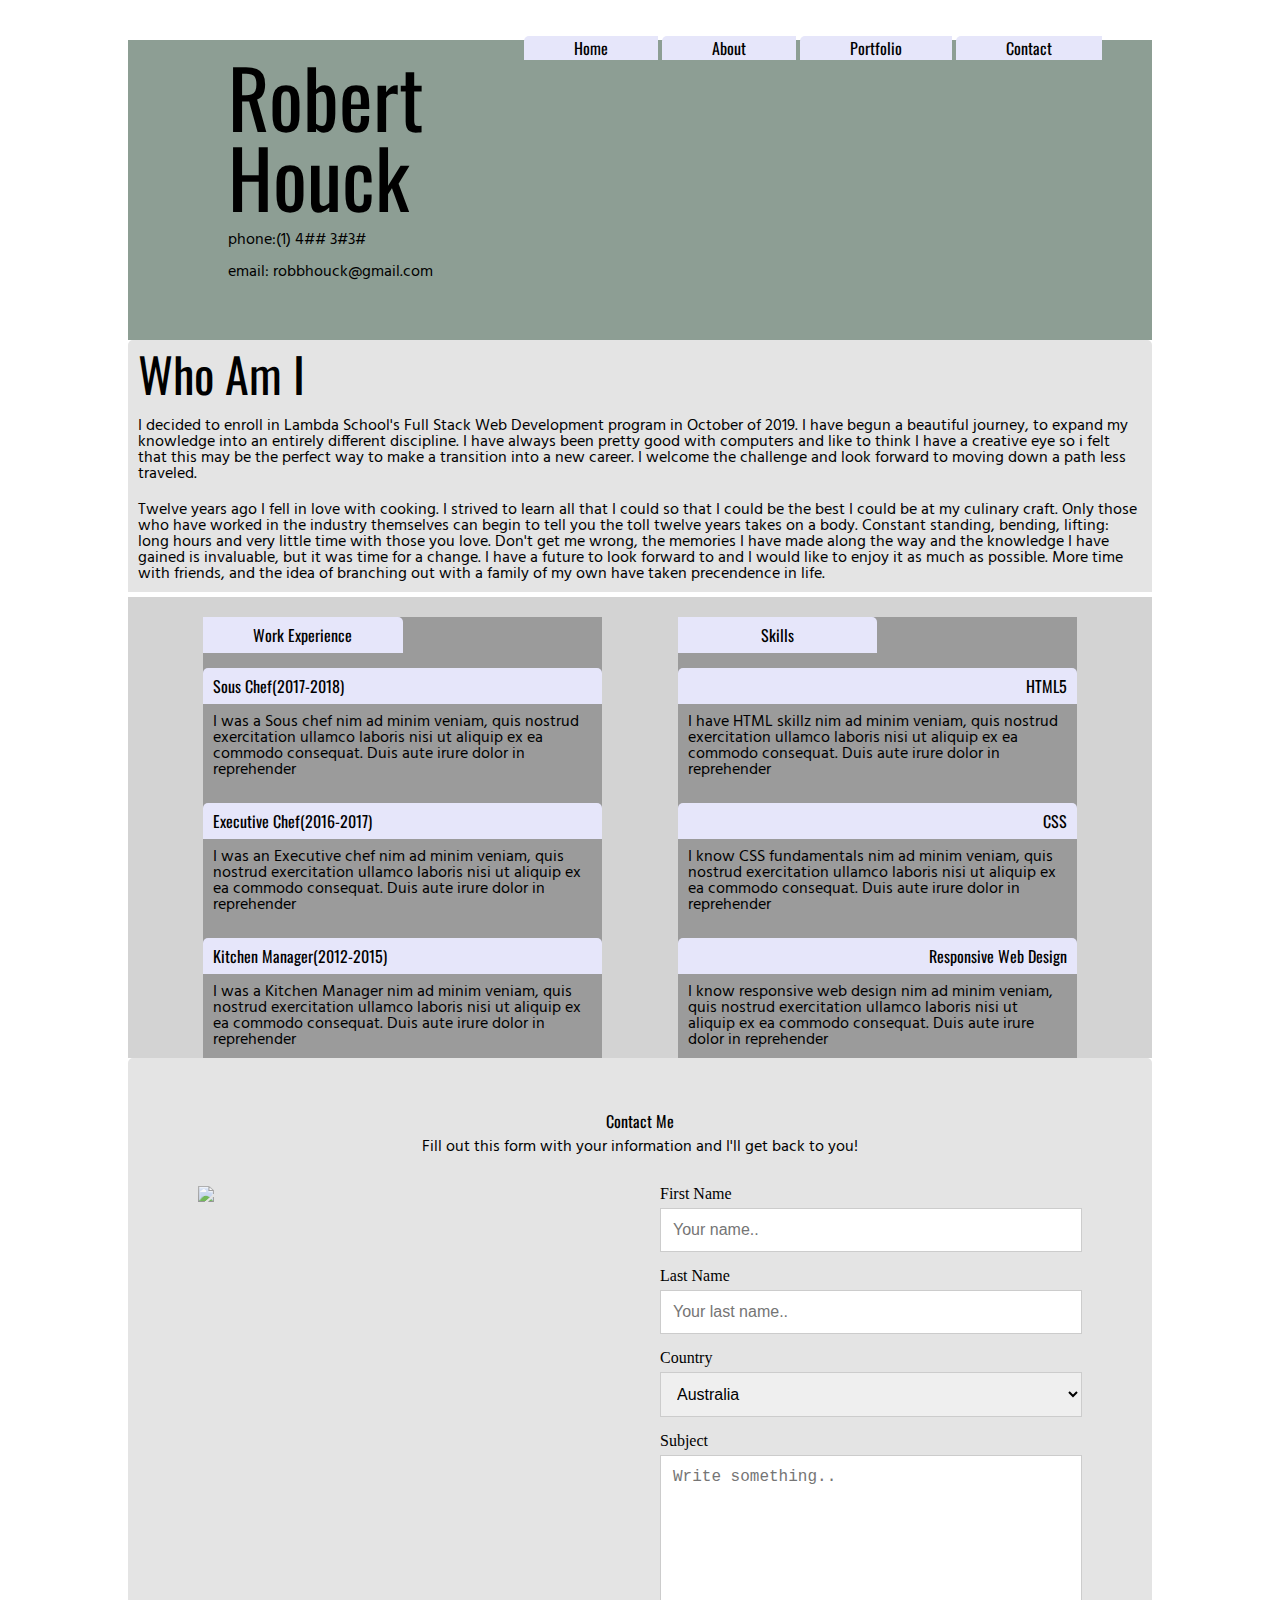
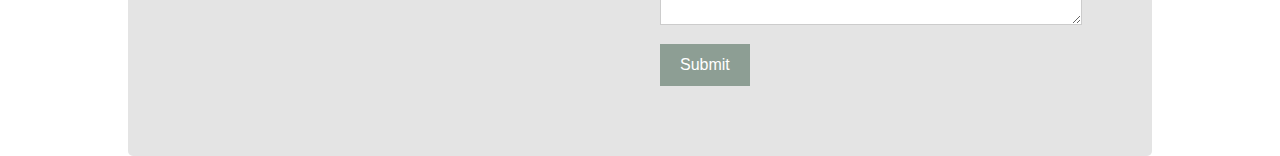
==== index.html @ 8cd50d8a "This is the final layout solution for my resume. I am still having difficulties making it responsive" ====
<!DOCTYPE html>

<html lang="en">
  <head>
    <meta charset="utf-8" />
    <meta name="viewport" content="width=device-width, initial-scale=1.0" />

    <title>Rob Houck - Resume Page</title>

    <link rel="stylesheet" href="css/index.css" />
    <!-- Google Fonts -->
    <link
      href="https://fonts.googleapis.com/css?family=Oswald&display=swap"
      rel="stylesheet"
    />
    <link
      href="https://fonts.googleapis.com/css?family=Hind&display=swap"
      rel="stylesheet"
    />

    <!--[if lt IE 9]>
      <script src="https://cdnjs.cloudflare.com/ajax/libs/html5shiv/3.7.3/html5shiv.js"></script>
    <![endif]-->
  </head>

  <body>
    <div class="container">
      <header>
        <div class="header-container">
          <div class="header-wrapper">
            <h1>Robert Houck</h1>
            <p>phone:(1) 4## 3#3#</p>

            <p>email: robbhouck@gmail.com</p>
          </div>
          <div class="nav-wrapper">
            <nav>
              <a href="#">Home</a>
              <a href="#">About</a>
              <a href="#">Portfolio</a>
              <a href="#">Contact</a>
            </nav>
          </div>
          <!-- <div class="portrait"> -->
          <!-- <img src="images/rob-charlie.jpg" />
          </div> -->
        </div>
      </header>
      <section class="intro">
        <div class="work-card intro">
          <div>
            <h2>Who Am I</h2>

            <p>
              I decided to enroll in Lambda School's Full Stack Web Development
              program in October of 2019. I have begun a beautiful journey, to
              expand my knowledge into an entirely different discipline. I have
              always been pretty good with computers and like to think I have a
              creative eye so i felt that this may be the perfect way to make a
              transition into a new career. I welcome the challenge and look
              forward to moving down a path less traveled.
            </p>

            <p>
              Twelve years ago I fell in love with cooking. I strived to learn
              all that I could so that I could be the best I could be at my
              culinary craft. Only those who have worked in the industry
              themselves can begin to tell you the toll twelve years takes on a
              body. Constant standing, bending, lifting: long hours and very
              little time with those you love. Don't get me wrong, the memories
              I have made along the way and the knowledge I have gained is
              invaluable, but it was time for a change. I have a future to look
              forward to and I would like to enjoy it as much as possible. More
              time with friends, and the idea of branching out with a family of
              my own have taken precendence in life.
            </p>
          </div>
        </div>
      </section>

      <section class="content-body">
        <div class="work-card work">
          <div>
            <h2>Work Experience</h2>
            <h3>Sous Chef(2017-2018)</h3>
            <p>
              I was a Sous chef nim ad minim veniam, quis nostrud exercitation
              ullamco laboris nisi ut aliquip ex ea commodo consequat. Duis aute
              irure dolor in reprehender
            </p>
            <h3>Executive Chef(2016-2017)</h3>
            <p>
              I was an Executive chef nim ad minim veniam, quis nostrud
              exercitation ullamco laboris nisi ut aliquip ex ea commodo
              consequat. Duis aute irure dolor in reprehender
            </p>
            <h3>Kitchen Manager(2012-2015)</h3>
            <p>
              I was a Kitchen Manager nim ad minim veniam, quis nostrud
              exercitation ullamco laboris nisi ut aliquip ex ea commodo
              consequat. Duis aute irure dolor in reprehender
            </p>
          </div>
        </div>
        <div class="work-card skills">
          <div>
            <h2>Skills</h2>
            <h3>HTML5</h3>
            <p>
              I have HTML skillz nim ad minim veniam, quis nostrud exercitation
              ullamco laboris nisi ut aliquip ex ea commodo consequat. Duis aute
              irure dolor in reprehender
            </p>
            <h3>CSS</h3>
            <p>
              I know CSS fundamentals nim ad minim veniam, quis nostrud
              exercitation ullamco laboris nisi ut aliquip ex ea commodo
              consequat. Duis aute irure dolor in reprehender
            </p>
            <h3>Responsive Web Design</h3>
            <p>
              I know responsive web design nim ad minim veniam, quis nostrud
              exercitation ullamco laboris nisi ut aliquip ex ea commodo
              consequat. Duis aute irure dolor in reprehender
            </p>
          </div>
        </div>
      </section>
      <section class="contact">
        <div style="text-align:center">
          <h2>Contact Me</h2>
          <p>
            Fill out this form with your information and I'll get back to you!
          </p>
        </div>
        <div class="row">
          <div class="column">
            <img src="/images/rob-charlie.jpg" style="width:100%" />
          </div>
          <div class="column">
            <form action="/action_page.php">
              <label for="fname">First Name</label>
              <input
                type="text"
                id="fname"
                name="firstname"
                placeholder="Your name.."
              />
              <label for="lname">Last Name</label>
              <input
                type="text"
                id="lname"
                name="lastname"
                placeholder="Your last name.."
              />
              <label for="country">Country</label>
              <select id="country" name="country">
                <option value="australia">Australia</option>
                <option value="canada">Canada</option>
                <option value="usa">USA</option>
              </select>
              <label for="subject">Subject</label>
              <textarea
                id="subject"
                name="subject"
                placeholder="Write something.."
                style="height:170px"
              ></textarea>
              <input type="submit" value="Submit" />
            </form>
          </div>
        </div>
      </section>
    </div>
  </body>
</html>
---- css/index.css ----
/* http://meyerweb.com/eric/tools/css/reset/ 
   v2.0 | 20110126
   License: none (public domain)
*/
html,
body,
div,
span,
applet,
object,
iframe,
h1,
h2,
h3,
h4,
h5,
h6,
p,
blockquote,
pre,
a,
abbr,
acronym,
address,
big,
cite,
code,
del,
dfn,
em,
img,
ins,
kbd,
q,
s,
samp,
small,
strike,
strong,
sub,
sup,
tt,
var,
b,
u,
i,
center,
dl,
dt,
dd,
ol,
ul,
li,
fieldset,
form,
label,
legend,
table,
caption,
tbody,
tfoot,
thead,
tr,
th,
td,
article,
aside,
canvas,
details,
embed,
figure,
figcaption,
footer,
header,
hgroup,
menu,
nav,
output,
ruby,
section,
summary,
time,
mark,
audio,
video {
  margin: 0;
  padding: 0;
  border: 0;
  font-size: 100%;
  font: inherit;
  vertical-align: baseline;
}
/* HTML5 display-role reset for older browsers */
article,
aside,
details,
figcaption,
figure,
footer,
header,
hgroup,
menu,
nav,
section {
  display: block;
}
body {
  line-height: 1;
}
ol,
ul {
  list-style: none;
}
blockquote,
q {
  quotes: none;
}
blockquote:before,
blockquote:after,
q:before,
q:after {
  content: "";
  content: none;
}
table {
  border-collapse: collapse;
  border-spacing: 0;
}
.card-spacing h2,
.card-spacing h3,
.card-spacing p {
  padding: 10px;
}
.heading-style {
  border-top-left-radius: 5px;
  border-top-right-radius: 5px;
}
/* Set every element's box-sizing to border-box */
* {
  box-sizing: border-box;
  font-size: 16px;
}
html,
body {
  height: 100%;
  margin: 20px;
}
p {
  font-family: "Hind", "sans-serif";
}
h1,
.nav-wrapper a,
h2,
h3 {
  font-family: "Oswald", "sans-serif";
  text-decoration: none;
}
.container {
  max-width: 1024px;
  margin-left: auto;
  margin-right: auto;
  /* Style inputs */
  /* Style the container/contact section */
  /* Create two columns that float next to eachother */
  /* Clear floats after the columns */
}
@media (maxwidth: 500px) {
  .container {
    max-width: 500px;
  }
}
.container .header-container {
  background-color: #8d9e94;
  max-width: 100%;
  height: 300px;
  display: flex;
  justify-content: space-evenly;
  align-items: flex-start;
}
@media (maxwidth: 500px) {
  .container .header-container {
    height: 100%;
    display: flex;
    flex-flow: column wrap;
  }
}
.container .header-container .header-wrapper {
  width: 49%;
  height: 80%;
  display: flex;
  flex-flow: row wrap;
  align-items: flex-end;
  justify-content: flex-start;
  margin-left: 100px;
}
.container .header-container .nav-wrapper {
  width: 100%;
  display: flex;
  flex-flow: row-reverse nowrap;
  margin-right: 50px;
}
.container .header-container .nav-wrapper a {
  color: black;
  background-color: lavender;
  padding: 0 50px;
  border-top-left-radius: 5px;
}
.container .header-container h1 {
  font-size: 5rem;
}
.container .work-card.intro {
  width: 100%;
  background-color: #e4e4e4;
  border-top-left-radius: 5px;
  border-top-right-radius: 5px;
}
.container .work-card.intro h2,
.container .work-card.intro h3,
.container .work-card.intro p {
  padding: 10px;
}
.container .work-card.intro h2 {
  font-size: 3rem;
}
.container .content-body {
  background-color: lightgrey;
  height: 100%;
  width: 100%;
  margin-top: 5px;
  display: flex;
  justify-content: space-evenly;
}
@media (maxwidth: 500px) {
  .container .content-body {
    max-width: 100%;
    display: flex;
    flex-flow: column wrap-reverse;
  }
}
.container .content-body .work-card.work {
  background-color: #9b9b9b;
  width: 39%;
  margin-top: 2%;
}
.container .content-body .work-card.work h2,
.container .content-body .work-card.work h3,
.container .content-body .work-card.work p {
  padding: 10px;
}
@media (maxwidth: 500px) {
  .container .content-body .work-card.work {
    width: 100%;
  }
}
.container .content-body .work-card.work h2 {
  background-color: lavender;
  width: 50%;
  text-align: center;
  border-top-right-radius: 5px;
}
.container .content-body .work-card.work h3 {
  margin-top: 15px;
  background-color: lavender;
  width: 100%;
  border-top-left-radius: 5px;
  border-top-right-radius: 5px;
}
.container .content-body .work-card.skills {
  width: 39%;
  background-color: #9b9b9b;
  margin-top: 2%;
}
.container .content-body .work-card.skills h2,
.container .content-body .work-card.skills h3,
.container .content-body .work-card.skills p {
  padding: 10px;
}
@media (maxwidth: 500px) {
  .container .content-body .work-card.skills {
    width: 100%;
  }
}
.container .content-body .work-card.skills h1 {
  text-align: right;
}
.container .content-body .work-card.skills h2 {
  background-color: lavender;
  width: 50%;
  text-align: center;
  display: flex;
  justify-content: center;
  border-top-right-radius: 5px;
}
.container .content-body .work-card.skills h3 {
  margin-top: 15px;
  background-color: lavender;
  width: 100%;
  border-top-left-radius: 5px;
  border-top-right-radius: 5px;
  text-align: right;
}
.container input[type="text"],
.container select,
.container textarea {
  width: 100%;
  padding: 12px;
  border: 1px solid #ccc;
  margin-top: 6px;
  margin-bottom: 16px;
  resize: vertical;
}
.container input[type="submit"] {
  background-color: #8d9e94;
  color: white;
  padding: 12px 20px;
  border: none;
  cursor: pointer;
}
.container input[type="submit"]:hover {
  background-color: #8d9e94;
}
.container .contact {
  border-radius: 5px;
  background-color: #e4e4e4;
  padding: 50px;
}
.container .contact h2,
.container .contact p {
  padding: 5px;
}
.container .contact img {
  opacity: 80%;
}
.container .column {
  float: left;
  width: 50%;
  margin-top: 6px;
  padding: 20px;
}
.container .row:after {
  content: "";
  display: table;
  clear: both;
}
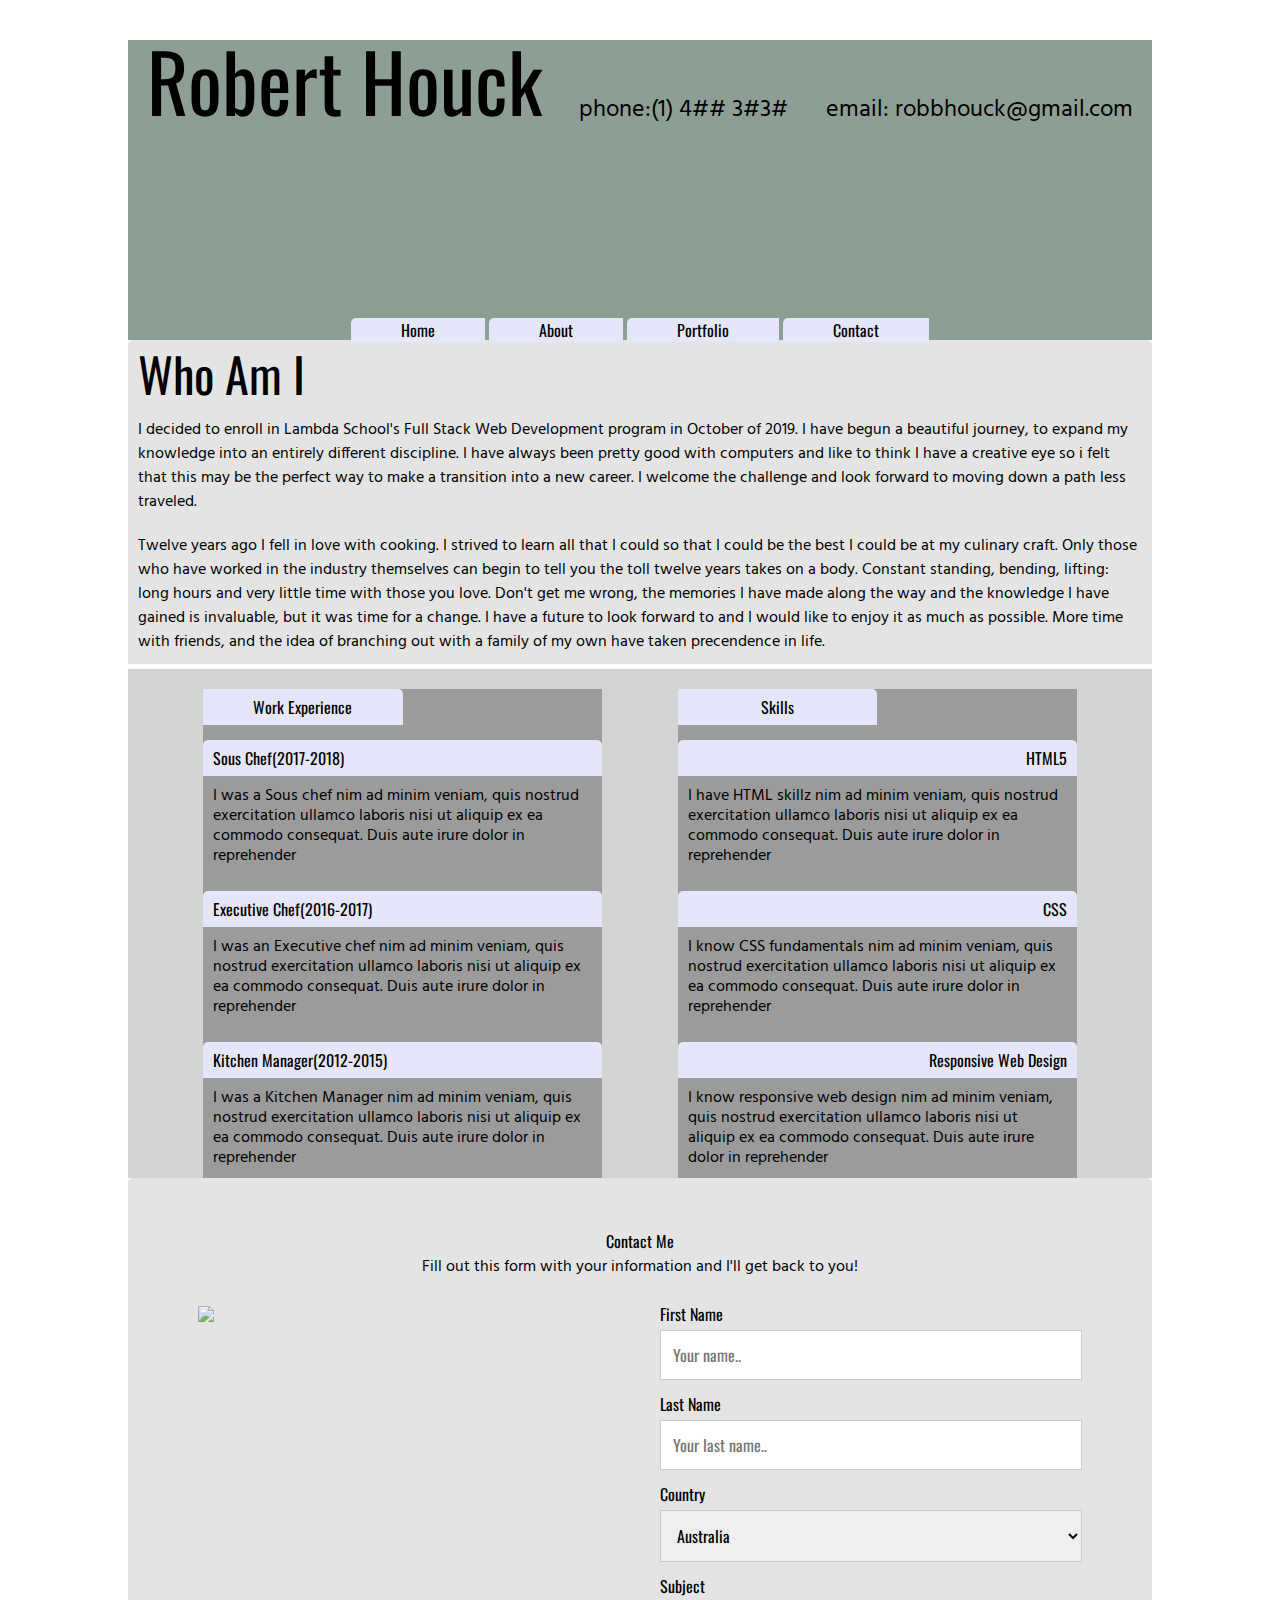
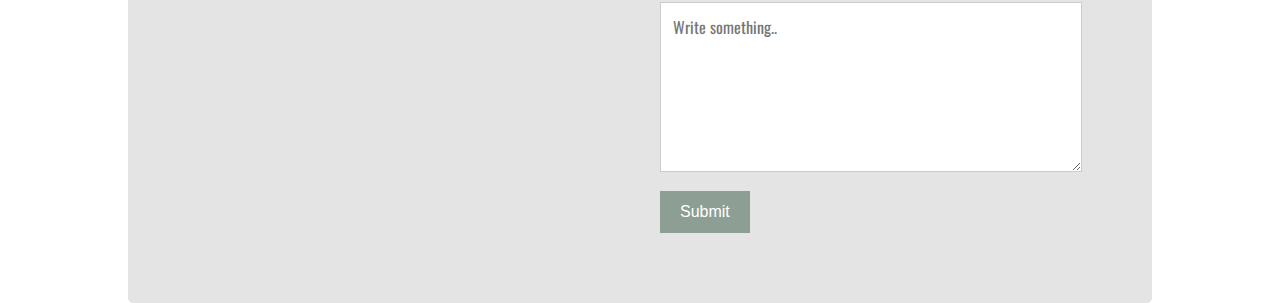
==== commit 130f076c: "This is the beginning of mobile debugging" ====
--- a/index.html
+++ b/index.html
@@ -25,26 +25,24 @@
 
   <body>
     <div class="container">
-      <header>
-        <div class="header-container">
-          <div class="header-wrapper">
-            <h1>Robert Houck</h1>
-            <p>phone:(1) 4## 3#3#</p>
+      <header class="header-container">
+        <div class="header-wrapper">
+          <h1>Robert Houck</h1>
+          <p>phone:(1) 4## 3#3#</p>
 
-            <p>email: robbhouck@gmail.com</p>
-          </div>
-          <div class="nav-wrapper">
-            <nav>
-              <a href="#">Home</a>
-              <a href="#">About</a>
-              <a href="#">Portfolio</a>
-              <a href="#">Contact</a>
-            </nav>
-          </div>
-          <!-- <div class="portrait"> -->
-          <!-- <img src="images/rob-charlie.jpg" />
+          <p>email: robbhouck@gmail.com</p>
+        </div>
+        <div class="nav-wrapper">
+          <nav>
+            <a href="#">Home</a>
+            <a href="#">About</a>
+            <a href="#">Portfolio</a>
+            <a href="#">Contact</a>
+          </nav>
+        </div>
+        <!-- <div class="portrait"> -->
+        <!-- <img src="images/rob-charlie.jpg" />
           </div> -->
-        </div>
       </header>
       <section class="intro">
         <div class="work-card intro">
--- a/css/index.css
+++ b/css/index.css
@@ -159,70 +159,68 @@
   max-width: 1024px;
   margin-left: auto;
   margin-right: auto;
-  /* Style inputs */
-  /* Style the container/contact section */
-  /* Create two columns that float next to eachother */
-  /* Clear floats after the columns */
-}
-@media (maxwidth: 500px) {
-  .container {
-    max-width: 500px;
-  }
-}
-.container .header-container {
+}
+.header-container {
   background-color: #8d9e94;
   max-width: 100%;
   height: 300px;
   display: flex;
+  flex-flow: column nowrap;
+  justify-content: center;
+}
+@media screen and (max-width: 500px) {
+  .header-container {
+    height: 500px;
+    flex-flow: column-reverse nowrap;
+  }
+}
+.header-container .header-wrapper {
+  width: 100%;
+  height: 100%;
+  display: flex;
+  justify-content: space-around;
+  align-items: baseline;
+}
+@media screen and (max-width: 500px) {
+  .header-container .header-wrapper {
+    flex-flow: row wrap;
+  }
+}
+.header-container .header-wrapper p {
+  font-size: 1.5rem;
+}
+.header-container .nav-wrapper {
+  width: 100%;
+  display: flex;
   justify-content: space-evenly;
-  align-items: flex-start;
-}
-@media (maxwidth: 500px) {
-  .container .header-container {
-    height: 100%;
-    display: flex;
-    flex-flow: column wrap;
-  }
-}
-.container .header-container .header-wrapper {
-  width: 49%;
-  height: 80%;
-  display: flex;
-  flex-flow: row wrap;
-  align-items: flex-end;
-  justify-content: flex-start;
-  margin-left: 100px;
-}
-.container .header-container .nav-wrapper {
-  width: 100%;
-  display: flex;
-  flex-flow: row-reverse nowrap;
-  margin-right: 50px;
-}
-.container .header-container .nav-wrapper a {
+}
+.header-container .nav-wrapper a {
   color: black;
   background-color: lavender;
   padding: 0 50px;
   border-top-left-radius: 5px;
 }
-.container .header-container h1 {
+.header-container h1 {
   font-size: 5rem;
 }
-.container .work-card.intro {
+.work-card.intro {
   width: 100%;
   background-color: #e4e4e4;
   border-top-left-radius: 5px;
   border-top-right-radius: 5px;
 }
-.container .work-card.intro h2,
-.container .work-card.intro h3,
-.container .work-card.intro p {
+.work-card.intro h2,
+.work-card.intro h3,
+.work-card.intro p {
   padding: 10px;
 }
-.container .work-card.intro h2 {
+.work-card.intro h2 {
   font-size: 3rem;
 }
-.container .content-body {
+.work-card.intro p {
+  line-height: 1.5;
+}
+.content-body {
   background-color: lightgrey;
   height: 100%;
   width: 100%;
@@ -230,60 +228,46 @@
   display: flex;
   justify-content: space-evenly;
 }
-@media (maxwidth: 500px) {
-  .container .content-body {
-    max-width: 100%;
-    display: flex;
-    flex-flow: column wrap-reverse;
-  }
-}
-.container .content-body .work-card.work {
+.content-body p {
+  line-height: 1.25;
+}
+.content-body .work-card.work {
   background-color: #9b9b9b;
   width: 39%;
   margin-top: 2%;
 }
-.container .content-body .work-card.work h2,
-.container .content-body .work-card.work h3,
-.container .content-body .work-card.work p {
+.content-body .work-card.work h2,
+.content-body .work-card.work h3,
+.content-body .work-card.work p {
   padding: 10px;
 }
-@media (maxwidth: 500px) {
-  .container .content-body .work-card.work {
-    width: 100%;
-  }
-}
-.container .content-body .work-card.work h2 {
+.content-body .work-card.work h2 {
   background-color: lavender;
   width: 50%;
   text-align: center;
   border-top-right-radius: 5px;
 }
-.container .content-body .work-card.work h3 {
+.content-body .work-card.work h3 {
   margin-top: 15px;
   background-color: lavender;
   width: 100%;
   border-top-left-radius: 5px;
   border-top-right-radius: 5px;
 }
-.container .content-body .work-card.skills {
+.content-body .work-card.skills {
   width: 39%;
   background-color: #9b9b9b;
   margin-top: 2%;
 }
-.container .content-body .work-card.skills h2,
-.container .content-body .work-card.skills h3,
-.container .content-body .work-card.skills p {
+.content-body .work-card.skills h2,
+.content-body .work-card.skills h3,
+.content-body .work-card.skills p {
   padding: 10px;
 }
-@media (maxwidth: 500px) {
-  .container .content-body .work-card.skills {
-    width: 100%;
-  }
-}
-.container .content-body .work-card.skills h1 {
+.content-body .work-card.skills h1 {
   text-align: right;
 }
-.container .content-body .work-card.skills h2 {
+.content-body .work-card.skills h2 {
   background-color: lavender;
   width: 50%;
   text-align: center;
@@ -291,7 +275,7 @@
   justify-content: center;
   border-top-right-radius: 5px;
 }
-.container .content-body .work-card.skills h3 {
+.content-body .work-card.skills h3 {
   margin-top: 15px;
   background-color: lavender;
   width: 100%;
@@ -299,46 +283,54 @@
   border-top-right-radius: 5px;
   text-align: right;
 }
-.container input[type="text"],
-.container select,
-.container textarea {
+/* Style inputs */
+input[type="text"],
+select,
+textarea {
   width: 100%;
   padding: 12px;
   border: 1px solid #ccc;
   margin-top: 6px;
   margin-bottom: 16px;
   resize: vertical;
-}
-.container input[type="submit"] {
+  font-family: "Oswald", "sans-serif";
+}
+input[type="submit"] {
   background-color: #8d9e94;
   color: white;
   padding: 12px 20px;
   border: none;
   cursor: pointer;
 }
-.container input[type="submit"]:hover {
+input[type="submit"]:hover {
   background-color: #8d9e94;
 }
-.container .contact {
+/* Style the container/contact section */
+.contact {
   border-radius: 5px;
   background-color: #e4e4e4;
   padding: 50px;
 }
-.container .contact h2,
-.container .contact p {
+.contact h2,
+.contact p {
   padding: 5px;
 }
-.container .contact img {
+.contact img {
   opacity: 80%;
 }
-.container .column {
+/* Create two columns that float next to eachother */
+.column {
   float: left;
   width: 50%;
   margin-top: 6px;
   padding: 20px;
 }
-.container .row:after {
+/* Clear floats after the columns */
+.row:after {
   content: "";
   display: table;
   clear: both;
 }
+label {
+  font-family: "Oswald", "sans-serif";
+}
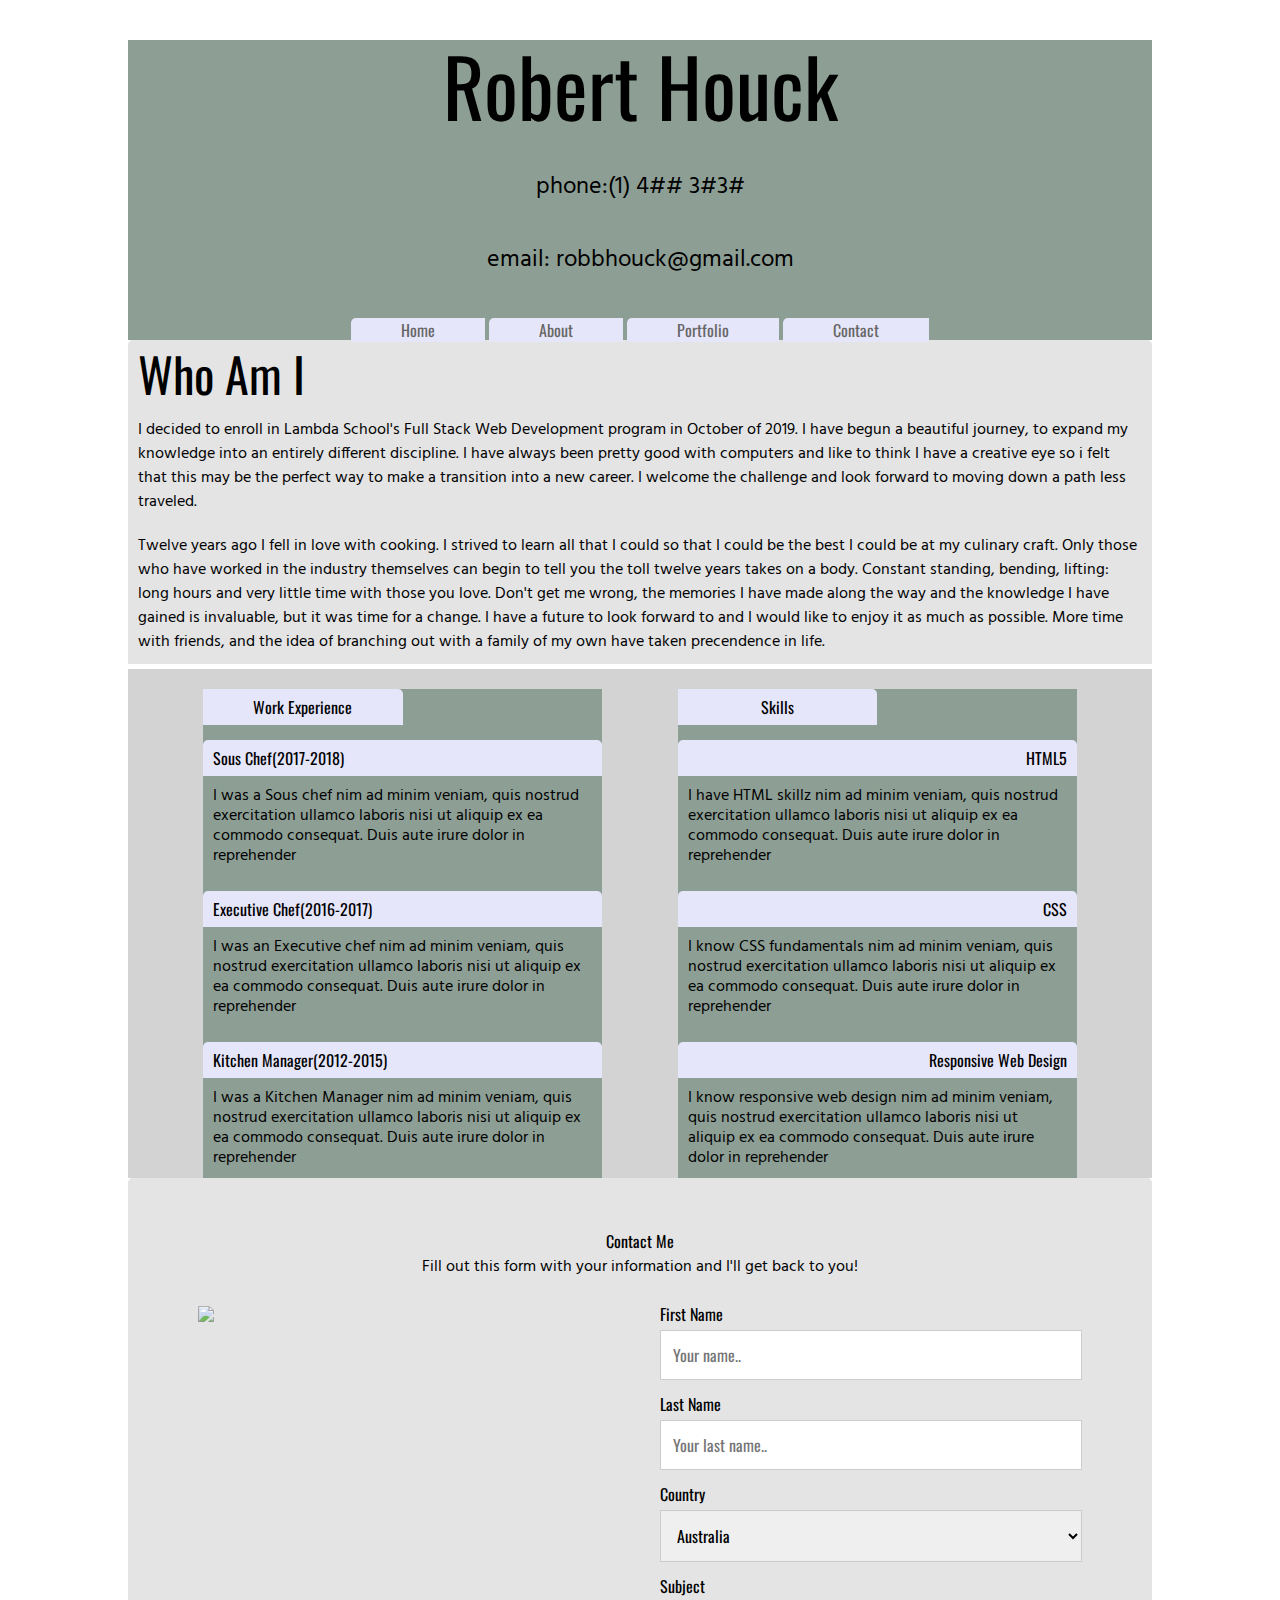
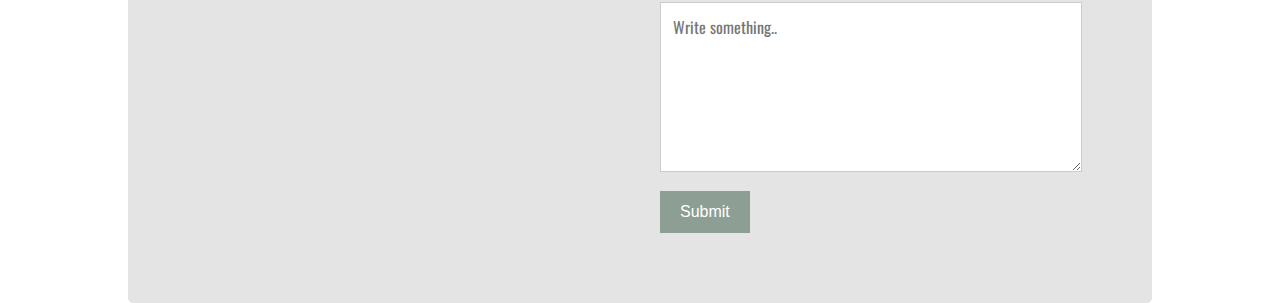
==== commit 92d875a7: "This is a partial completion of a portfolio page" ====
--- a/index.html
+++ b/index.html
@@ -36,7 +36,7 @@
           <nav>
             <a href="#">Home</a>
             <a href="#">About</a>
-            <a href="#">Portfolio</a>
+            <a href="portfolio.html">Portfolio</a>
             <a href="#">Contact</a>
           </nav>
         </div>
--- a/css/index.css
+++ b/css/index.css
@@ -168,22 +168,20 @@
   flex-flow: column nowrap;
   justify-content: center;
 }
-@media screen and (max-width: 500px) {
-  .header-container {
-    height: 500px;
-    flex-flow: column-reverse nowrap;
-  }
-}
 .header-container .header-wrapper {
-  width: 100%;
+  width: 500px;
   height: 100%;
   display: flex;
   justify-content: space-around;
+  flex-flow: row wrap;
   align-items: baseline;
+  text-align: center;
+  margin: auto;
+  padding-top: 5px;
 }
 @media screen and (max-width: 500px) {
   .header-container .header-wrapper {
-    flex-flow: row wrap;
+    max-width: 80%;
   }
 }
 .header-container .header-wrapper p {
@@ -194,13 +192,23 @@
   display: flex;
   justify-content: space-evenly;
 }
+@media screen and (max-width: 500px) {
+  .header-container .nav-wrapper {
+    width: 100%;
+  }
+}
 .header-container .nav-wrapper a {
-  color: black;
+  color: #666666;
   background-color: lavender;
   padding: 0 50px;
   border-top-left-radius: 5px;
 }
-.header-container h1 {
+@media screen and (max-width: 500px) {
+  .header-container .nav-wrapper a {
+    padding: 0 15px;
+  }
+}
+h1 {
   font-size: 5rem;
 }
 .work-card.intro {
@@ -217,6 +225,12 @@
 .work-card.intro h2 {
   font-size: 3rem;
 }
+@media screen and (max-width: 500px) {
+  .work-card.intro h2 {
+    font-size: 1.5rem;
+    text-align: center;
+  }
+}
 .work-card.intro p {
   line-height: 1.5;
 }
@@ -226,13 +240,14 @@
   width: 100%;
   margin-top: 5px;
   display: flex;
+  flex-flow: row wrap;
   justify-content: space-evenly;
 }
 .content-body p {
   line-height: 1.25;
 }
 .content-body .work-card.work {
-  background-color: #9b9b9b;
+  background-color: #8d9e94;
   width: 39%;
   margin-top: 2%;
 }
@@ -241,6 +256,11 @@
 .content-body .work-card.work p {
   padding: 10px;
 }
+@media screen and (max-width: 500px) {
+  .content-body .work-card.work {
+    width: 100%;
+  }
+}
 .content-body .work-card.work h2 {
   background-color: lavender;
   width: 50%;
@@ -256,13 +276,18 @@
 }
 .content-body .work-card.skills {
   width: 39%;
-  background-color: #9b9b9b;
+  background-color: #8d9e94;
   margin-top: 2%;
 }
 .content-body .work-card.skills h2,
 .content-body .work-card.skills h3,
 .content-body .work-card.skills p {
   padding: 10px;
+}
+@media screen and (max-width: 500px) {
+  .content-body .work-card.skills {
+    width: 100%;
+  }
 }
 .content-body .work-card.skills h1 {
   text-align: right;
@@ -334,3 +359,45 @@
 label {
   font-family: "Oswald", "sans-serif";
 }
+/* GALLERY PORTFOLIO */
+html,
+body {
+  height: 100%;
+  margin: 20px;
+}
+p {
+  font-family: "Hind", "sans-serif";
+}
+h1,
+.nav-wrapper a,
+h2,
+h3 {
+  font-family: "Oswald", "sans-serif";
+  text-decoration: none;
+}
+.gallery-container {
+  max-width: 1024px;
+  height: 100%;
+  margin-left: auto;
+  margin-right: auto;
+  background-color: #e4e4e4;
+}
+.gallery-container .images {
+  display: flex;
+  flex-flow: row wrap;
+  justify-content: space-evenly;
+  align-items: center;
+}
+.gallery-container .gallery-card {
+  height: 300px;
+  width: 30%;
+  border: 1px solid black;
+  margin-top: 20px;
+}
+.footer-container {
+  max-width: 1024px;
+  height: 300px;
+  margin-left: auto;
+  margin-right: auto;
+  background-color: #8d9e94;
+}
